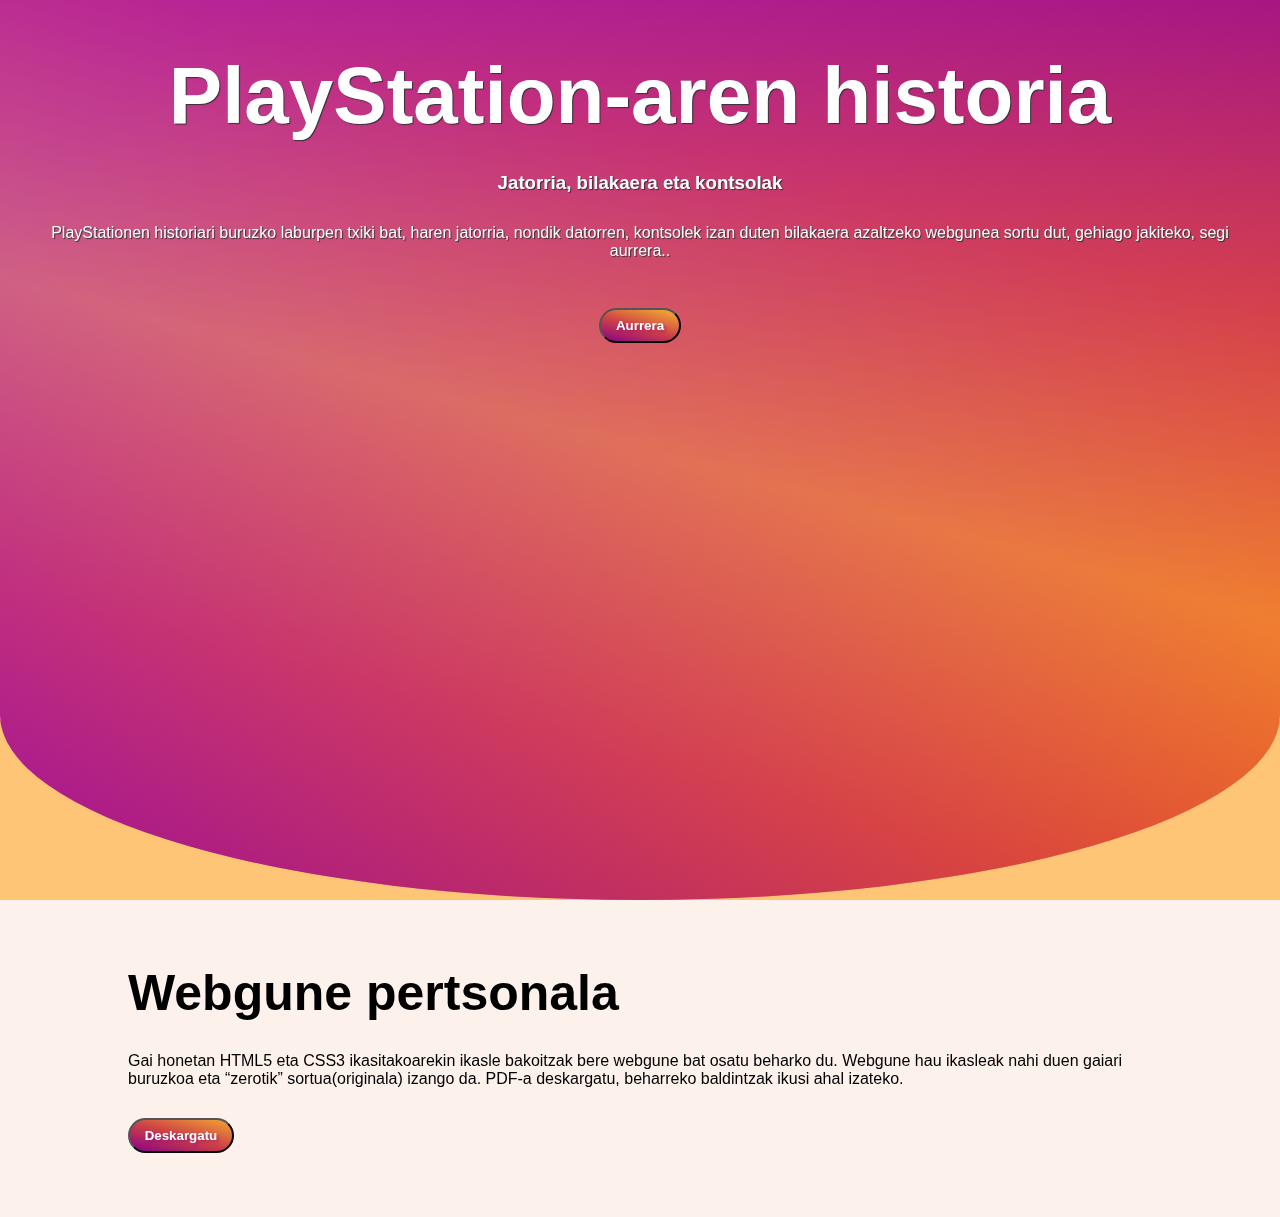
==== html/index.html @ 339f8305 "Add files via upload" ====
<html>

<head>
    <!-- Orriaren izena eta logoa -->
    <title>WebGune Pertsonala</title>
    <link rel="icon" href="../img/favicon.ico" type="image/x-icon">

    <!-- CSS fitxategiak -->
    <link rel="stylesheet" href="../css/index.css">
    <link rel="stylesheet" href="../css/footer.css">

</head>

<body>
    <!-- Goiburua -->
    <header>
        <div class="overlay">
            <h1>PlayStation-aren historia</h1>
            <h3>Jatorria, bilakaera eta kontsolak</h3>
            <p>PlayStationen historiari buruzko laburpen txiki bat, haren jatorria, nondik datorren, kontsolek izan duten bilakaera azaltzeko webgunea sortu dut, gehiago jakiteko, segi aurrera..</p>
            <br>
            <a href="../html/hasiera.html"><button class="button">Aurrera</button></a>    
        </div>
    </header>

    <!-- Edukia -->
    <div class="content">
        <h1>Webgune pertsonala</h1>
        <p>Gai honetan HTML5 eta CSS3 ikasitakoarekin ikasle bakoitzak bere webgune bat osatu beharko du. Webgune hau ikasleak nahi duen gaiari buruzkoa eta “zerotik” sortua(originala) izango da. PDF-a deskargatu, beharreko baldintzak ikusi ahal izateko.</p>
        <a href="../doc/Webgune pertsonala.pdf" download> <button class="button">Deskargatu</button></a>    
    </div>

    <!-- Orri-oina -->
    <footer class="fixed_footer">
        <div class="content">
            <p></p>
        </div>
    </footer>

</body>

</html>
---- css/index.css ----
/* Orri osorako */
*{padding: 0; margin: 0; box-sizing: border-box;}

body{
	height: 100%;
	background-color: #fdf1ec;
}

/*--------------------------*/
/* 		   Goiburua.          */
/*------------------------*/
header {
	background: linear-gradient(15deg, #880088, #aa2068, #cc3f47, #de6f3d, #f09f33, #de6f3d, #cc3f47, #aa2068, #880088) no-repeat;
	text-align: center;
	width: 100%;
	height: auto;
	background-size: cover;
	background-attachment: fixed;
	position: relative;
	overflow: hidden;
	border-radius: 0 0 85% 85% / 35%;
}

/* header-ean dauden "overlay" klaseko elementuetarako . */
header .overlay{
	width: 100%;
	height: 100%;
	padding: 50px;
	color: #FFF;
	text-shadow: 1px 1px 1px #333;
	background-image: linear-gradient( 135deg, #9f05ff69 10%, #fd5e086b 100%);
	
}

h1 {
	font-family: 'Ubuntu', sans-serif;
	font-size: 80px;
	margin-bottom: 30px;
}

h3, p {
	font-family: 'Open Sans', sans-serif;
	margin-bottom: 30px;
}

/* Botoiaren doikuntzak */
.button {
    width: fit-content;
    padding: 0.6em 1.1em;
    font-weight: bold;
    border-radius: 30px;
    text-shadow: 2px 2px 3px rgb(136 0 136 / 50%);
    background: linear-gradient(15deg, #880088, #aa2068, #cc3f47, #de6f3d, #f09f33, #de6f3d, #cc3f47, #aa2068, #880088) no-repeat;
    background-size: 300%;
    background-position: left center;
    transition: background .3s ease;
    color: #fff;
}

/* kurtsorea botoitik pasatzen dugunerako */ 
.button:hover {
    background-size: 320%;
    background-position: right center;
}
---- css/footer.css ----
/*---------------------------*/
/* Orri-oinarentzako. */
/*-------------------------*/
.content{
    width: 90%; 
    margin: auto;
    margin-bottom: 5%; 
    padding: 5% ;
}

#biblio{
  width: 100%; 
  height: fit-content;
  margin: auto;
  display: -webkit-flex ;
}

#biblio .text{
  width: 90%;
  height: fit-content;
}

.content h1 {
  font-family: 'Ubuntu', sans-serif;
  font-size: 50px;
  margin-bottom: 30px;
}

  .fixed_footer{
  width: 100%;
  height: 20%;
  background:  rgba(255, 153, 0, 0.5);
  position: fixed; left: 0; bottom: 0;
  z-index: -100;
}
  .fixed_footer p{
  font-family: 'Open Sans', sans-serif;
  color: #696969;
  column-count: 2;
  column-gap: 10%;
  font-size: 1em;
  font-weight: 300;
}
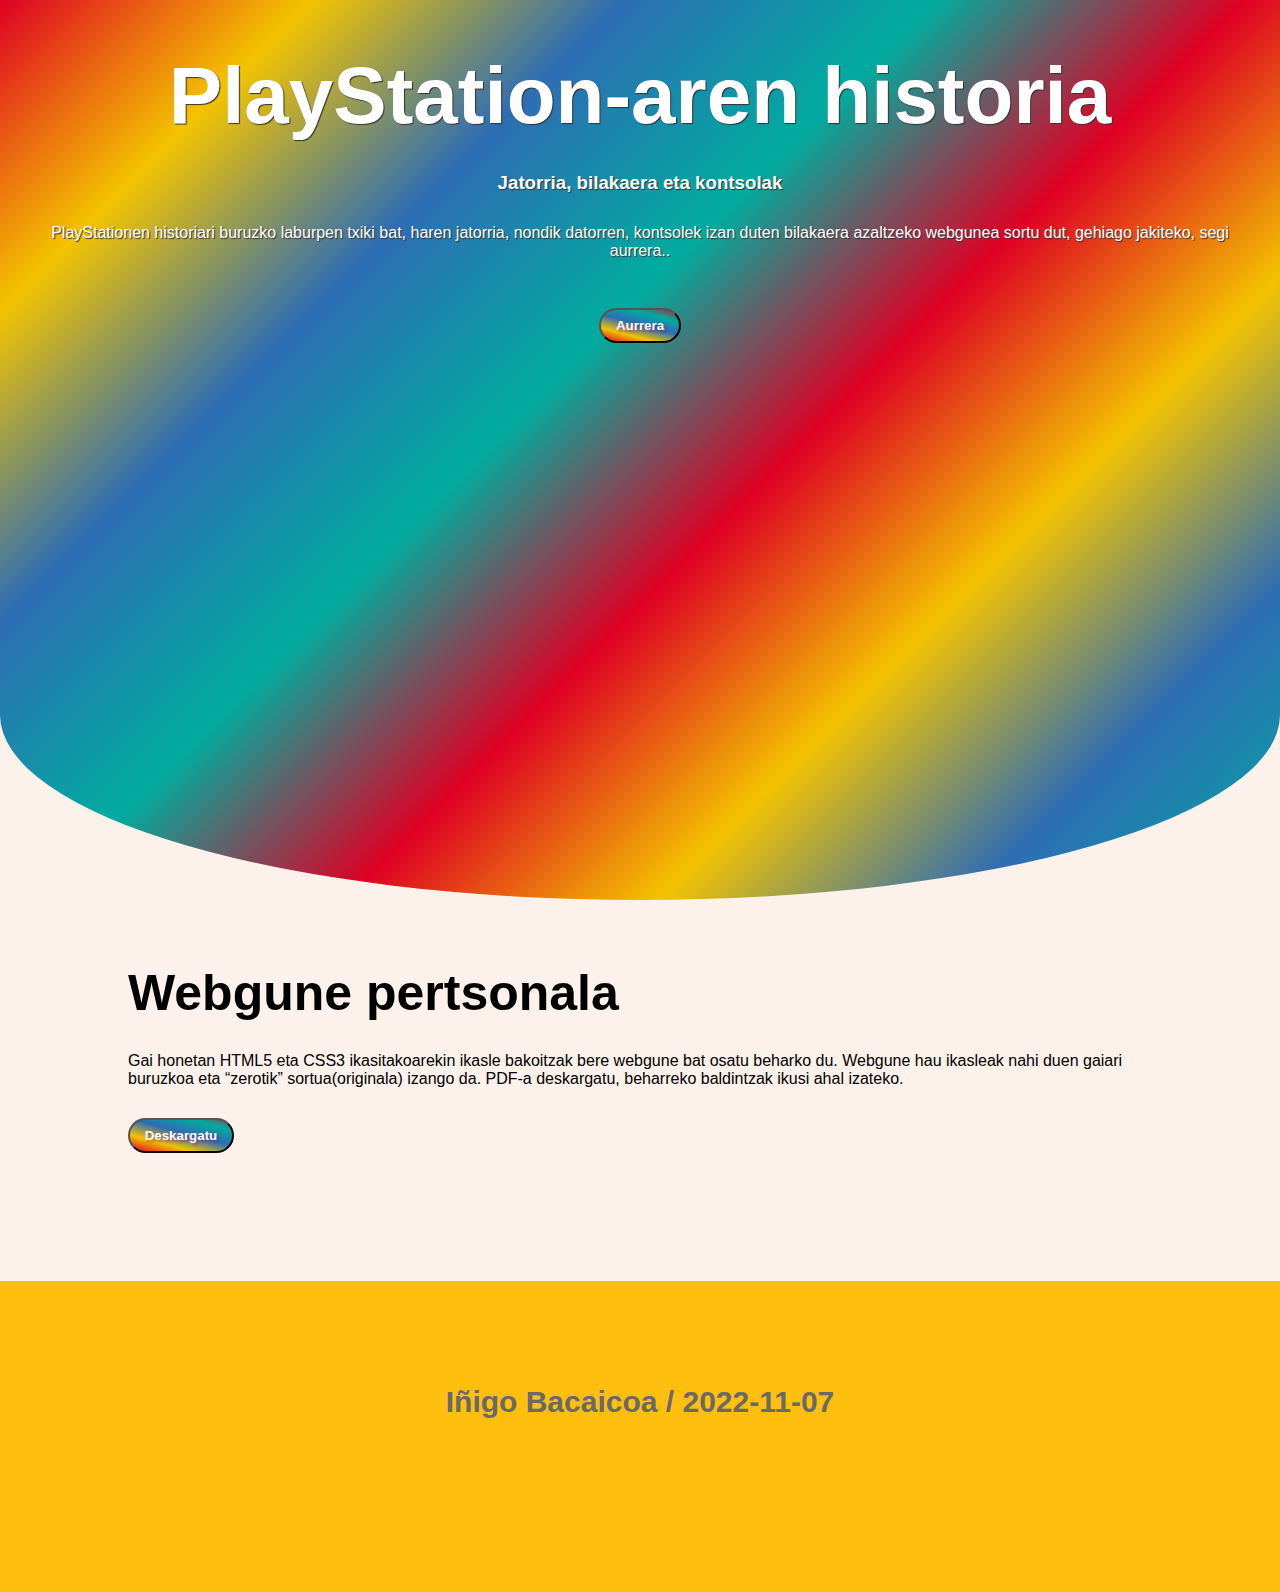
==== commit 6559dcf4: "Add files via upload" ====
--- a/html/index.html
+++ b/html/index.html
@@ -33,7 +33,7 @@
     <!-- Orri-oina -->
     <footer class="fixed_footer">
         <div class="content">
-            <p></p>
+            <p>Iñigo Bacaicoa / 2022-11-07</p>
         </div>
     </footer>
 
--- a/css/index.css
+++ b/css/index.css
@@ -10,7 +10,7 @@
 /* 		   Goiburua.          */
 /*------------------------*/
 header {
-	background: linear-gradient(15deg, #880088, #aa2068, #cc3f47, #de6f3d, #f09f33, #de6f3d, #cc3f47, #aa2068, #880088) no-repeat;
+	background: linear-gradient(15deg, #DF0024, #F3C300, #2E6DB4, #00AC9F, #DF0024, #F3C300, #2E6DB4, #00AC9F) no-repeat;
 	text-align: center;
 	width: 100%;
 	height: auto;
@@ -28,7 +28,7 @@
 	padding: 50px;
 	color: #FFF;
 	text-shadow: 1px 1px 1px #333;
-	background-image: linear-gradient( 135deg, #9f05ff69 10%, #fd5e086b 100%);
+	background-image: linear-gradient( 135deg,  #DF0024, #F3C300, #2E6DB4, #00AC9F, #DF0024, #F3C300, #2E6DB4, #00AC9F 100%);
 	
 }
 
@@ -43,14 +43,14 @@
 	margin-bottom: 30px;
 }
 
-/* Botoiaren doikuntzak */
+/* Botoiaren ezaugarriak */
 .button {
     width: fit-content;
     padding: 0.6em 1.1em;
     font-weight: bold;
     border-radius: 30px;
     text-shadow: 2px 2px 3px rgb(136 0 136 / 50%);
-    background: linear-gradient(15deg, #880088, #aa2068, #cc3f47, #de6f3d, #f09f33, #de6f3d, #cc3f47, #aa2068, #880088) no-repeat;
+    background: linear-gradient(15deg, #DF0024, #F3C300, #2E6DB4, #00AC9F, #DF0024, #F3C300, #2E6DB4, #00AC9F) no-repeat;
     background-size: 300%;
     background-position: left center;
     transition: background .3s ease;
--- a/css/footer.css
+++ b/css/footer.css
@@ -13,7 +13,6 @@
   width: 100%; 
   height: fit-content;
   margin: auto;
-  display: -webkit-flex ;
 }
 
 #biblio .text{
@@ -27,18 +26,17 @@
   margin-bottom: 30px;
 }
 
-  .fixed_footer{
-  width: 100%;
-  height: 20%;
-  background:  rgba(255, 153, 0, 0.5);
-  position: fixed; left: 0; bottom: 0;
-  z-index: -100;
+.fixed_footer{
+  background-color:#ffbf0e;
+  padding:45px 0 20px;
+  font-size:15px;
+  line-height:24px;
+  color:#737373;
 }
-  .fixed_footer p{
+.fixed_footer p{
   font-family: 'Open Sans', sans-serif;
   color: #696969;
-  column-count: 2;
-  column-gap: 10%;
-  font-size: 1em;
-  font-weight: 300;
+  text-align: center;
+  font-size: 2em;
+  font-weight: bold
 }